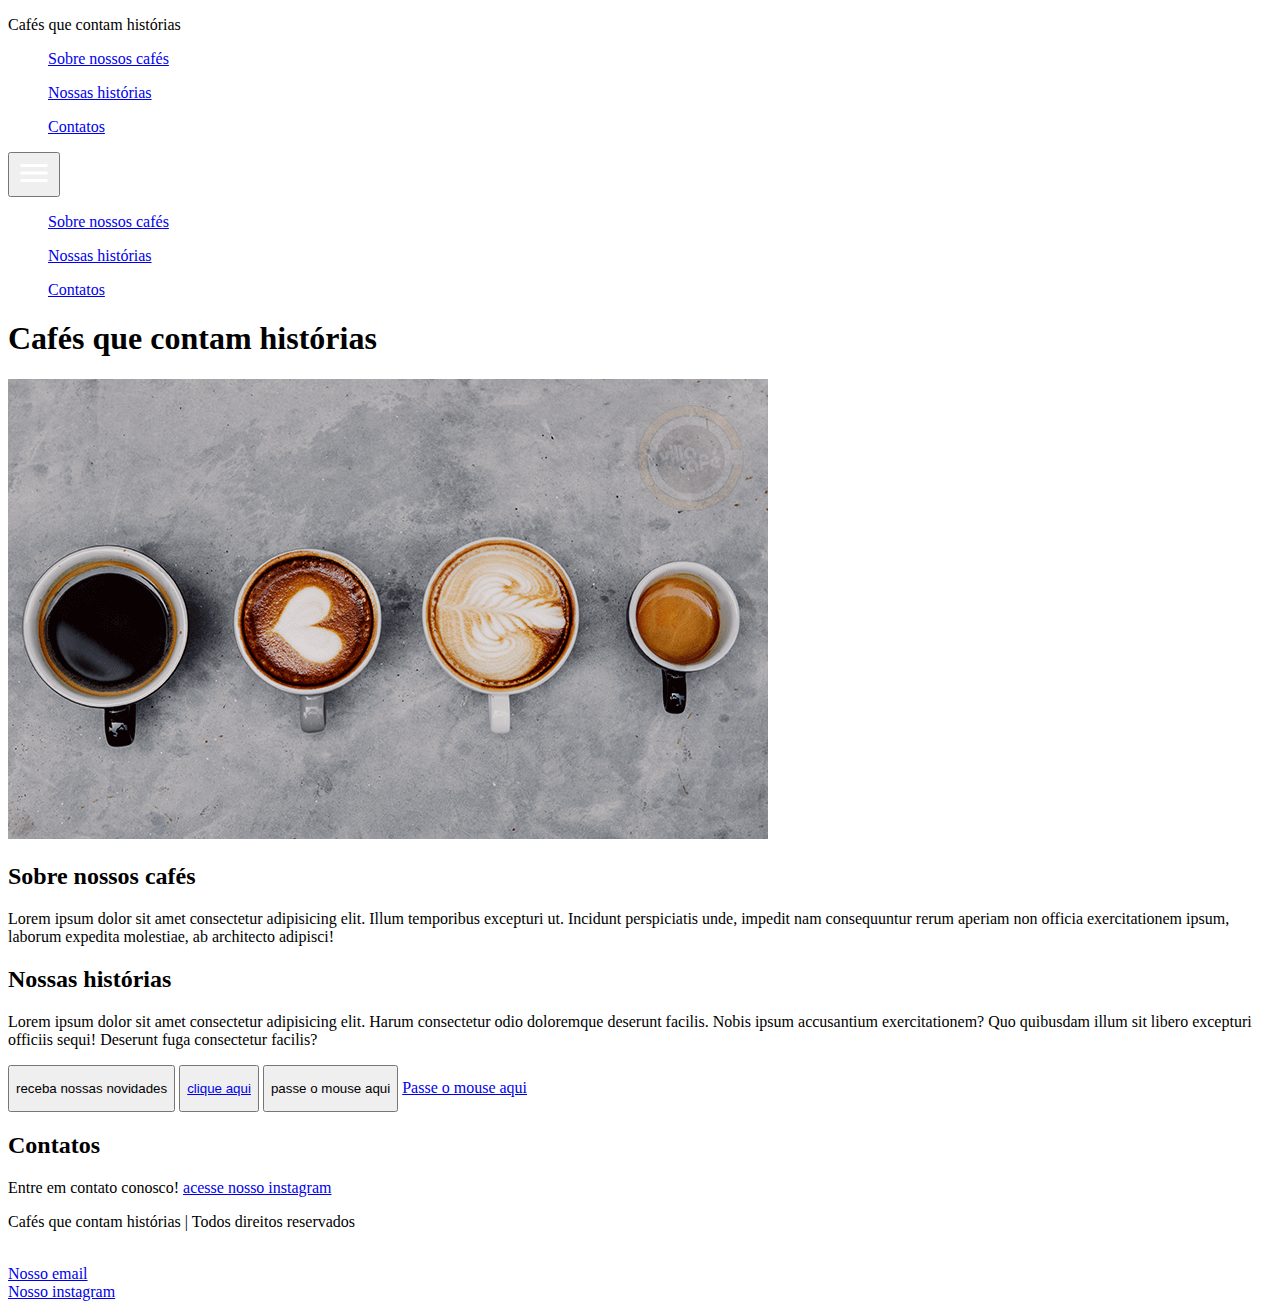
==== exercicio1/index.html @ 31a30632 "Add files via upload" ====
<!DOCTYPE html>
<html lang="pt-br">
<head>
    <base href="./">
    <meta charset="UTF-8">
    <meta name="viewport" content="width=device-width, initial-scale=1.0">
    <title>Primeiro site</title>
    <link rel="stylesheet" href="/assets/css/style.css">
    
</head>
<body>
    <header>
        <nav class="nav-bar">
            <div class="logo">
                <p>Cafés que contam histórias</p>
            </div>
            <div class="nav-list">
            <ul class="nav-item"><a href="sobre.html" class="nav-link">Sobre nossos cafés</a></ul>
            <ul class="nav-item"><a href="nossashistorias.html" class="nav-link">Nossas histórias</a></ul>
            <ul class="nav-item"><a href="https://www.instagram.com" class="nav-link"> Contatos</a></ul>
            </div>                        
        </nav>

        <div class="mobile-menu-icon">
            <button onclick="menuShow()"><img class="icon" src="assets/img/menu_white_36dp.svg"></button>
        </div>

        <div class="mobile-menu">
            <ul class="nav-item"><a href="sobre.html" class="nav-link">Sobre nossos cafés</a></ul>
            <ul class="nav-item"><a href="nossashistorias.html" class="nav-link">Nossas histórias</a></ul>
            <ul class="nav-item"><a href="https://www.instagram.com" class="nav-link"> Contatos</a></ul>
        </div>
        
    </header>
    <h1>Cafés que contam histórias</h1>
    <img src="assets/img/xicaras.png" alt="diversas xicaras de café">
    
    <h2>Sobre nossos cafés</h2>
    <p>Lorem ipsum dolor sit amet consectetur adipisicing elit. Illum temporibus excepturi ut. Incidunt perspiciatis unde, impedit nam consequuntur rerum aperiam non officia exercitationem ipsum, laborum expedita molestiae, ab architecto adipisci!</p>
    <h2>Nossas histórias</h2>
    <p>Lorem ipsum dolor sit amet consectetur adipisicing elit. Harum consectetur odio doloremque deserunt facilis. Nobis ipsum accusantium exercitationem? Quo quibusdam illum sit libero excepturi officiis sequi! Deserunt fuga consectetur facilis?</p>
    <button class="botao-vermelho">
        <p onclick="botaoVermelho()">receba nossas novidades</p>
    </button>

    <button class="botao-azul">
        <p><a href="https://tenor.com/pt-BR/view/time-coffee-coffee-cup-caf%C3%A9-tasse-gif-4796156711064082985">clique aqui </a></p>
    </button>

    <button class="botao-amarelo">
        <p>passe o mouse aqui</p>
    </button>

    <a href="#" class="botao-verde">Passe o mouse aqui</a>
        

    <h2>Contatos</h2>
    <p>Entre em contato conosco! <a href="https://www.instagram.com"> acesse nosso instagram</a></p>
     
<footer>
    <div class="footer">
        <p>Cafés que contam histórias | Todos direitos reservados</p> <br>
        <a href="mailto:#" blocked> Nosso email</a> <br>
        <a href="http://#" blocked>Nosso instagram</a>
    </div>
</footer>
</body>
<script src="assets/javascript/script.js"></script>
</html>
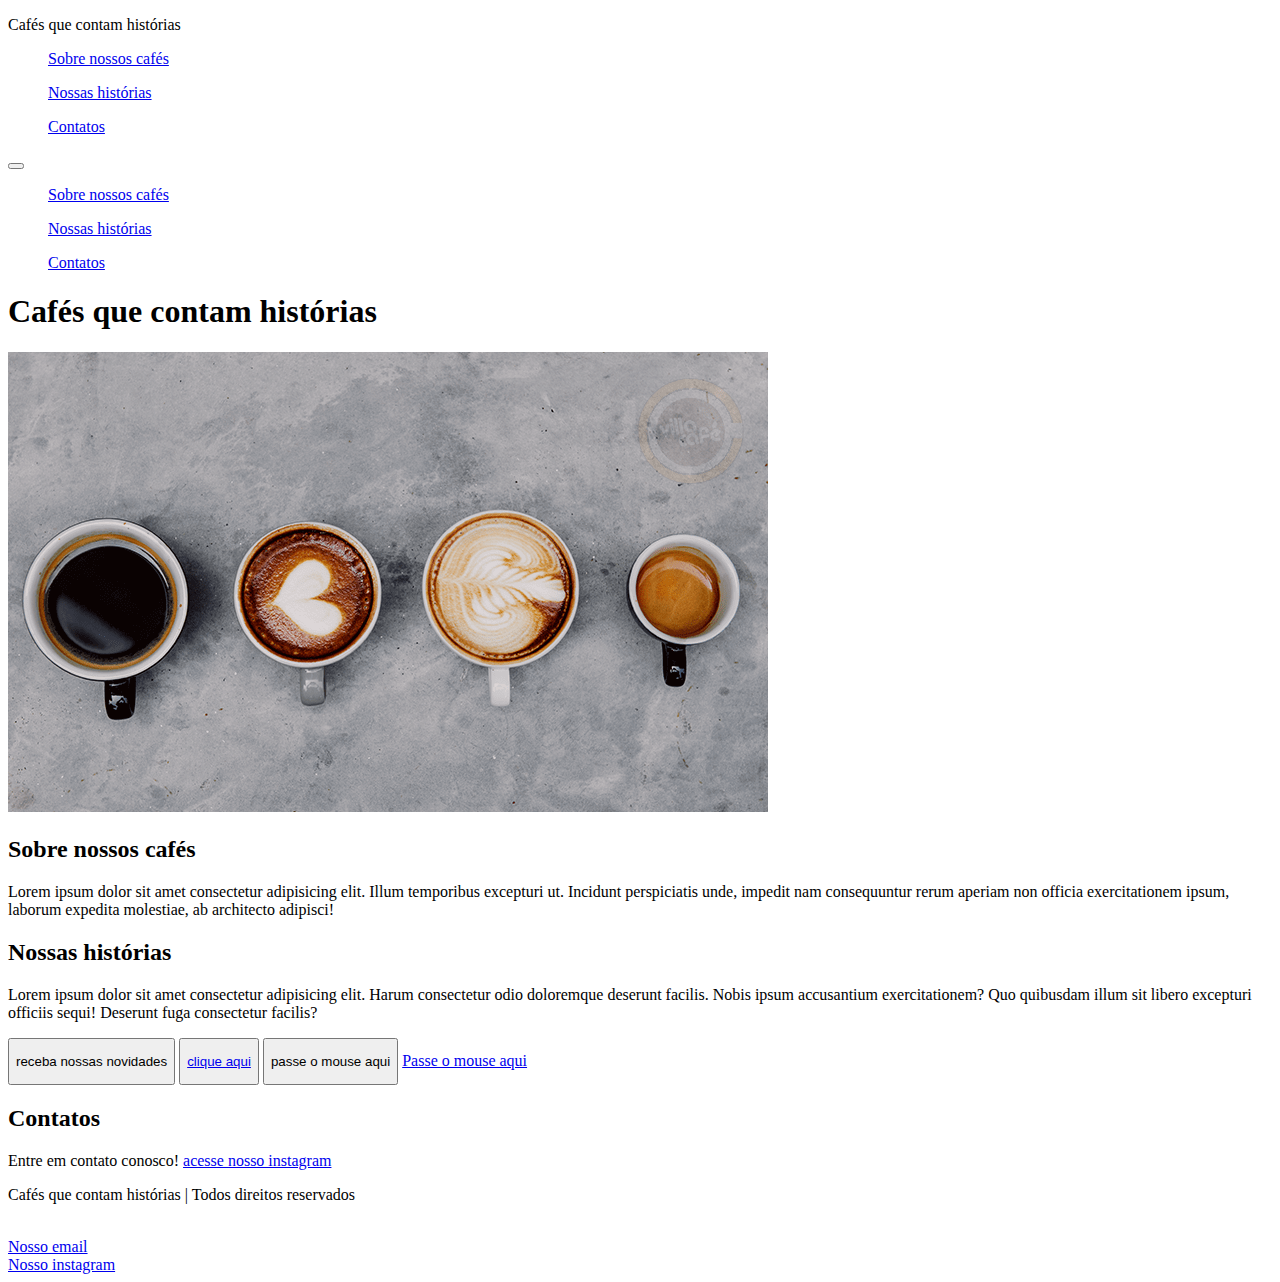
==== commit 608205e2: "Add files via upload" ====
--- a/exercicio1/index.html
+++ b/exercicio1/index.html
@@ -9,29 +9,27 @@
     
 </head>
 <body>
-    <header>
-        <nav class="nav-bar">
-            <div class="logo">
-                <p>Cafés que contam histórias</p>
-            </div>
-            <div class="nav-list">
+    <nav class="nav-bar">
+        <div class="logo">
+            <p>Cafés que contam histórias</p>
+        </div>
+        <div class="nav-list">
             <ul class="nav-item"><a href="sobre.html" class="nav-link">Sobre nossos cafés</a></ul>
             <ul class="nav-item"><a href="nossashistorias.html" class="nav-link">Nossas histórias</a></ul>
-            <ul class="nav-item"><a href="https://www.instagram.com" class="nav-link"> Contatos</a></ul>
-            </div>                        
-        </nav>
+            <ul class="nav-item"><a href="https://www.instagram.com" class="nav-link">Contatos</a></ul>
+        </div>                        
+    </nav>
 
-        <div class="mobile-menu-icon">
-            <button onclick="menuShow()"><img class="icon" src="assets/img/menu_white_36dp.svg"></button>
-        </div>
+    <div class="mobile-menu-icon">
+        <button onclick="toggleMenu()" class="fa fa-bars"></button>
+    </div>
 
-        <div class="mobile-menu">
-            <ul class="nav-item"><a href="sobre.html" class="nav-link">Sobre nossos cafés</a></ul>
-            <ul class="nav-item"><a href="nossashistorias.html" class="nav-link">Nossas histórias</a></ul>
-            <ul class="nav-item"><a href="https://www.instagram.com" class="nav-link"> Contatos</a></ul>
-        </div>
-        
-    </header>
+    <div class="mobile-menu">
+        <ul class="nav-item"><a href="sobre.html" class="nav-link">Sobre nossos cafés</a></ul>
+        <ul class="nav-item"><a href="nossashistorias.html" class="nav-link">Nossas histórias</a></ul>
+        <ul class="nav-item"><a href="https://www.instagram.com" class="nav-link">Contatos</a></ul>
+    </div>
+</header>
     <h1>Cafés que contam histórias</h1>
     <img src="assets/img/xicaras.png" alt="diversas xicaras de café">
     
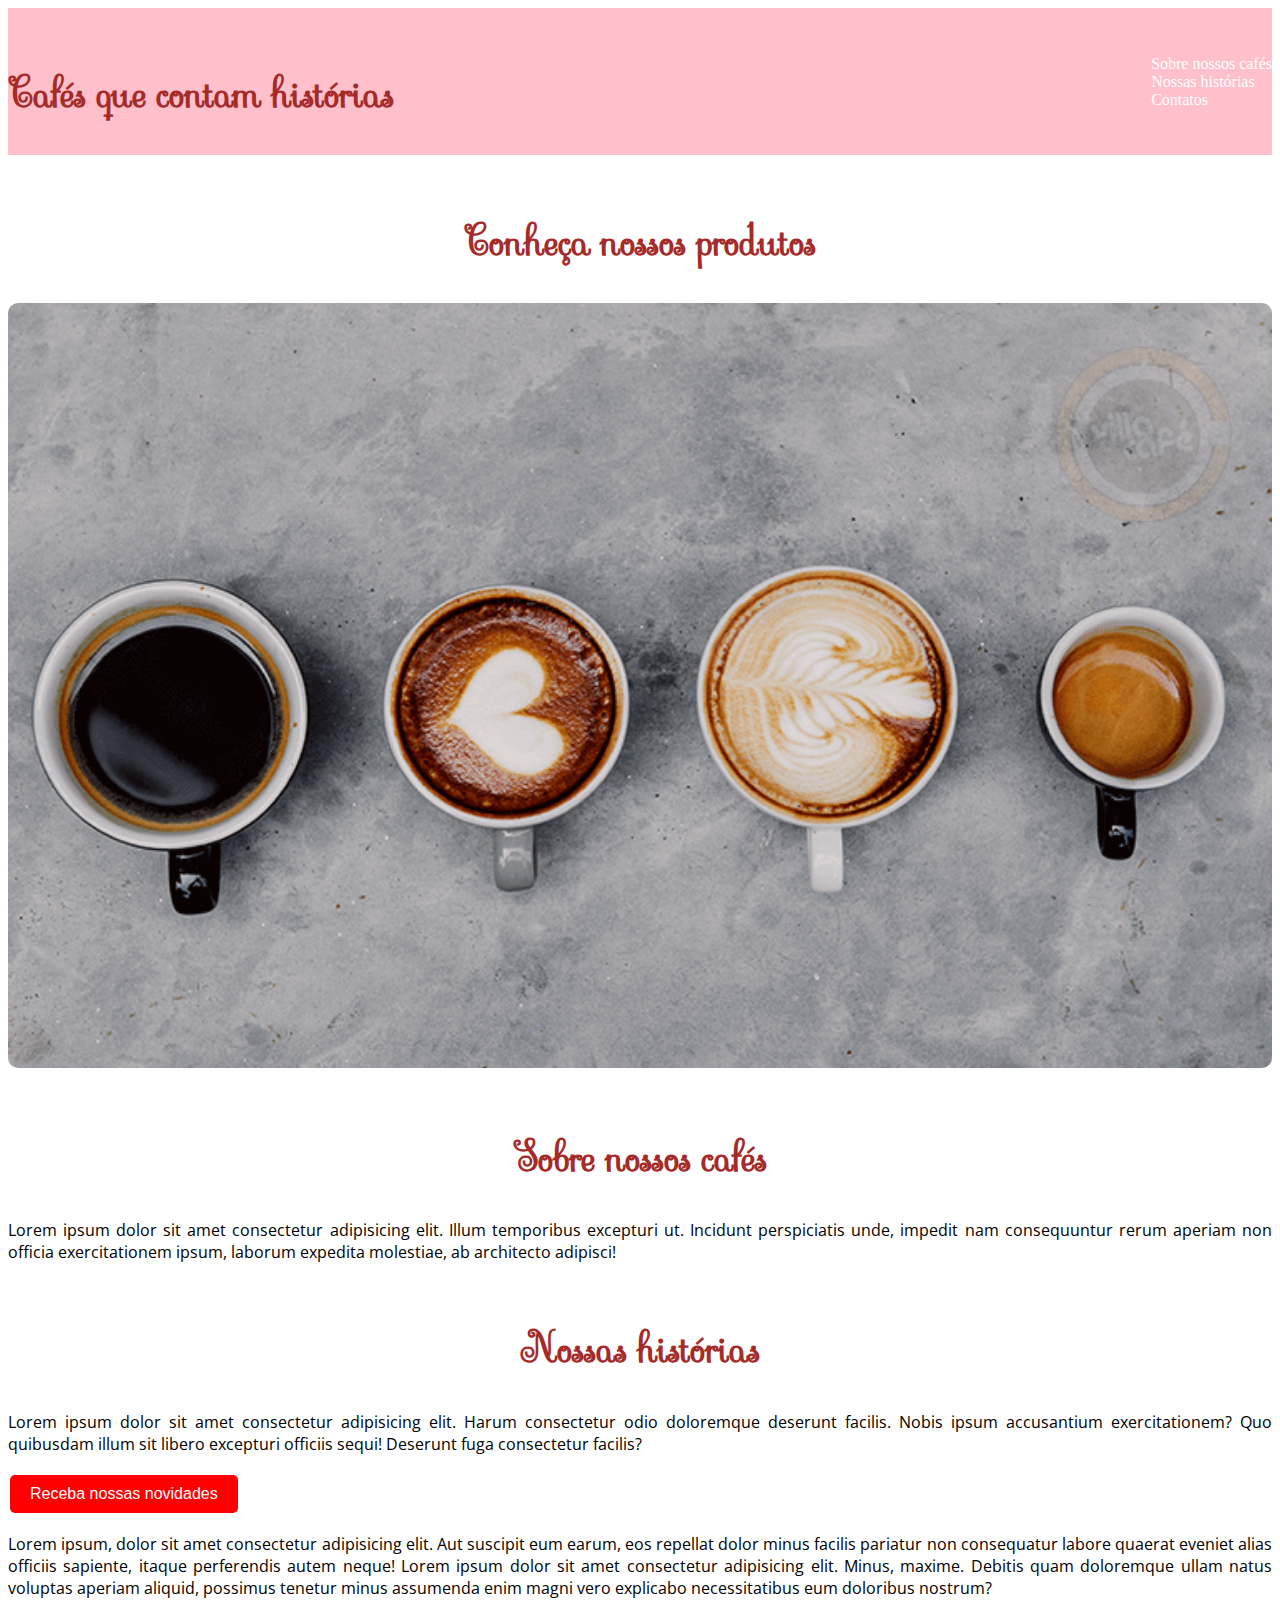
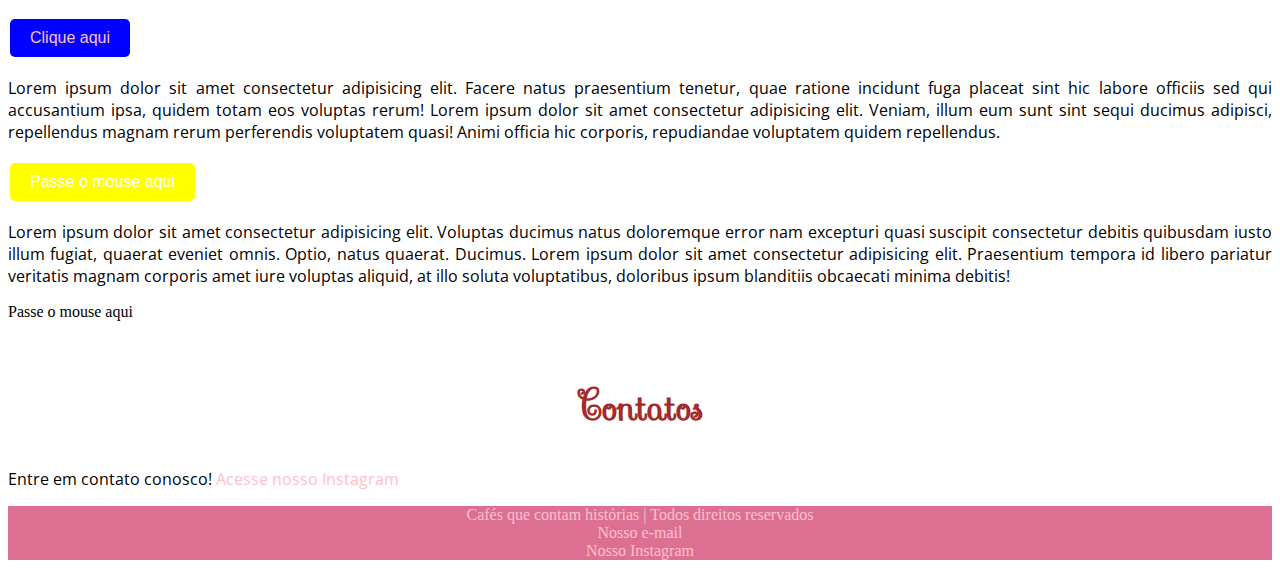
==== commit 3b39a509: "fix:" ====
--- a/exercicio1/index.html
+++ b/exercicio1/index.html
@@ -5,63 +5,76 @@
     <meta charset="UTF-8">
     <meta name="viewport" content="width=device-width, initial-scale=1.0">
     <title>Primeiro site</title>
-    <link rel="stylesheet" href="/assets/css/style.css">
-    
+    <link rel="stylesheet" href="assets/css/style.css">
+    <link rel="stylesheet" href="https://cdnjs.cloudflare.com/ajax/libs/font-awesome/4.7.0/css/font-awesome.min.css">
+    <link rel="icon" type="image/x-icon" href="assets/img/favicon.ico">
 </head>
+
 <body>
-    <nav class="nav-bar">
-        <div class="logo">
-            <p>Cafés que contam histórias</p>
+    <header>
+        <nav class="nav-bar">
+            <div class="logo">
+                <h2>Cafés que contam histórias</h2>
+            </div>
+            <div class="nav-list">
+                <ul>
+                    <li class="nav-item"><a href="sobre.html" class="nav-link">Sobre nossos cafés</a></li>
+                    <li class="nav-item"><a href="nossashistorias.html" class="nav-link">Nossas histórias</a></li>
+                    <li class="nav-item"><a href="https://www.instagram.com" class="nav-link">Contatos</a></li>
+                </ul>
+            </div>
+            <div class="mobile-menu-icon">
+                <button onclick="toggleMenu()" class="fa fa-bars"></button>
+            </div>                      
+        </nav>    
+
+        <div class="mobile-menu">
+            <ul>
+                <li class="nav-item"><a href="sobre.html" class="nav-link">Sobre nossos cafés</a></li>
+                <li class="nav-item"><a href="nossashistorias.html" class="nav-link">Nossas histórias</a></li>
+                <li class="nav-item"><a href="https://www.instagram.com" class="nav-link">Contatos</a></li>
+            </ul>
         </div>
-        <div class="nav-list">
-            <ul class="nav-item"><a href="sobre.html" class="nav-link">Sobre nossos cafés</a></ul>
-            <ul class="nav-item"><a href="nossashistorias.html" class="nav-link">Nossas histórias</a></ul>
-            <ul class="nav-item"><a href="https://www.instagram.com" class="nav-link">Contatos</a></ul>
-        </div>                        
-    </nav>
+    </header>
 
-    <div class="mobile-menu-icon">
-        <button onclick="toggleMenu()" class="fa fa-bars"></button>
-    </div>
+    <main>
+        <h2>Conheça nossos produtos</h2>
+        <img src="assets/img/xicaras.png" alt="diversas xícaras de café">
+        
+        <h2>Sobre nossos cafés</h2>
+        <p>Lorem ipsum dolor sit amet consectetur adipisicing elit. Illum temporibus excepturi ut. Incidunt perspiciatis unde, impedit nam consequuntur rerum aperiam non officia exercitationem ipsum, laborum expedita molestiae, ab architecto adipisci!</p>
+        
+        <h2>Nossas histórias</h2>
+        <p>Lorem ipsum dolor sit amet consectetur adipisicing elit. Harum consectetur odio doloremque deserunt facilis. Nobis ipsum accusantium exercitationem? Quo quibusdam illum sit libero excepturi officiis sequi! Deserunt fuga consectetur facilis?</p>
+        
+        <button class="botao-vermelho" onclick="botaoVermelho()">Receba nossas novidades</button>
 
-    <div class="mobile-menu">
-        <ul class="nav-item"><a href="sobre.html" class="nav-link">Sobre nossos cafés</a></ul>
-        <ul class="nav-item"><a href="nossashistorias.html" class="nav-link">Nossas histórias</a></ul>
-        <ul class="nav-item"><a href="https://www.instagram.com" class="nav-link">Contatos</a></ul>
-    </div>
-</header>
-    <h1>Cafés que contam histórias</h1>
-    <img src="assets/img/xicaras.png" alt="diversas xicaras de café">
-    
-    <h2>Sobre nossos cafés</h2>
-    <p>Lorem ipsum dolor sit amet consectetur adipisicing elit. Illum temporibus excepturi ut. Incidunt perspiciatis unde, impedit nam consequuntur rerum aperiam non officia exercitationem ipsum, laborum expedita molestiae, ab architecto adipisci!</p>
-    <h2>Nossas histórias</h2>
-    <p>Lorem ipsum dolor sit amet consectetur adipisicing elit. Harum consectetur odio doloremque deserunt facilis. Nobis ipsum accusantium exercitationem? Quo quibusdam illum sit libero excepturi officiis sequi! Deserunt fuga consectetur facilis?</p>
-    <button class="botao-vermelho">
-        <p onclick="botaoVermelho()">receba nossas novidades</p>
-    </button>
+        <p>Lorem ipsum, dolor sit amet consectetur adipisicing elit. Aut suscipit eum earum, eos repellat dolor minus facilis pariatur non consequatur labore quaerat eveniet alias officiis sapiente, itaque perferendis autem neque! Lorem ipsum dolor sit amet consectetur adipisicing elit. Minus, maxime. Debitis quam doloremque ullam natus voluptas aperiam aliquid, possimus tenetur minus assumenda enim magni vero explicabo necessitatibus eum doloribus nostrum?</p>
+        
+        <button class="botao-azul">
+            <a href="https://tenor.com/pt-BR/view/time-coffee-coffee-cup-caf%C3%A9-tasse-gif-4796156711064082985">Clique aqui</a>
+        </button>
+        
+        <p>Lorem ipsum dolor sit amet consectetur adipisicing elit. Facere natus praesentium tenetur, quae ratione incidunt fuga placeat sint hic labore officiis sed qui accusantium ipsa, quidem totam eos voluptas rerum! Lorem ipsum dolor sit amet consectetur adipisicing elit. Veniam, illum eum sunt sint sequi ducimus adipisci, repellendus magnam rerum perferendis voluptatem quasi! Animi officia hic corporis, repudiandae voluptatem quidem repellendus.</p>
+        
+        <button class="botao-amarelo">Passe o mouse aqui</button>
 
-    <button class="botao-azul">
-        <p><a href="https://tenor.com/pt-BR/view/time-coffee-coffee-cup-caf%C3%A9-tasse-gif-4796156711064082985">clique aqui </a></p>
-    </button>
+        <p>Lorem ipsum dolor sit amet consectetur adipisicing elit. Voluptas ducimus natus doloremque error nam excepturi quasi suscipit consectetur debitis quibusdam iusto illum fugiat, quaerat eveniet omnis. Optio, natus quaerat. Ducimus. Lorem ipsum dolor sit amet consectetur adipisicing elit. Praesentium tempora id libero pariatur veritatis magnam corporis amet iure voluptas aliquid, at illo soluta voluptatibus, doloribus ipsum blanditiis obcaecati minima debitis!</p>
 
-    <button class="botao-amarelo">
-        <p>passe o mouse aqui</p>
-    </button>
+        <a href="#" class="botao-verde">Passe o mouse aqui</a>       
 
-    <a href="#" class="botao-verde">Passe o mouse aqui</a>
-        
+        <h2>Contatos</h2>
+        <p>Entre em contato conosco! <a href="https://www.instagram.com">Acesse nosso Instagram</a></p>
+    </main>
 
-    <h2>Contatos</h2>
-    <p>Entre em contato conosco! <a href="https://www.instagram.com"> acesse nosso instagram</a></p>
-     
-<footer>
-    <div class="footer">
-        <p>Cafés que contam histórias | Todos direitos reservados</p> <br>
-        <a href="mailto:#" blocked> Nosso email</a> <br>
-        <a href="http://#" blocked>Nosso instagram</a>
-    </div>
-</footer>
+    <footer>
+        <div class="footer">
+            <a>Cafés que contam histórias | Todos direitos reservados</a><br>
+            <a href="mailto:contato@exemplo.com">Nosso e-mail</a> <br>
+            <a href="https://www.instagram.com">Nosso Instagram</a>
+        </div>
+    </footer>
+
+    <script src="assets/javascript/script.js"></script>
 </body>
-<script src="assets/javascript/script.js"></script>
 </html>--- a/exercicio1/assets/css/style.css
+++ b/exercicio1/assets/css/style.css
@@ -0,0 +1,191 @@
+@import url('https://fonts.googleapis.com/css2?family=Sevillana&display=swap');
+@import url('https://fonts.googleapis.com/css2?family=Open+Sans:ital,wght@0,300..800;1,300..800&display=swap');
+
+
+header {
+    display:flex;
+    flex-direction: column; 
+    align-items: right;
+}
+
+a {
+    text-decoration: none;
+    color: pink;    
+}
+
+img{
+   width: 100%;
+   max-height: 100%;
+   border-radius: 10px;  
+           
+}
+
+h1, h2{
+    font-family: "Sevillana", cursive;
+    font-size: 40px;
+    font-style: normal;
+    text-align: center;
+    color: brown;
+}
+
+p{
+    font-family: "Open Sans", sans-serif;
+    font-size: 16px;
+    text-align: justify;
+}
+
+
+footer{
+    background-color: palevioletred;
+    max-width: 100%; 
+    text-align: center;
+    color: white;
+    
+}
+
+button{
+    background-color: palevioletred;
+    color: white;
+    padding: 10px 20px;         
+    text-align: center;         
+    text-decoration: none;      
+    display: inline-block;      
+    font-size: 16px;            
+    margin: 4px 2px;
+    border: none;            
+    border-radius: 5px;         
+    cursor: pointer; 
+}
+
+.nav-bar {
+    display: flex;
+    justify-content: space-between;
+    align-items: center;
+    width: 100%;
+    background-color: pink;
+    color: #fff;
+}
+
+.logo p {
+    margin: 0;
+    font-size: 1.5rem;
+}
+
+.nav-list {
+    display: flex;
+}
+
+.nav-item {
+    list-style: none;
+}
+
+.nav-link {
+    text-decoration: none;
+    color: #fff;
+    font-size: 1rem;
+}
+
+.mobile-menu-icon {
+    display: none;
+}
+
+.mobile-menu {
+    display: none;
+}
+
+@media screen and (max-width: 730px) {
+    .nav-list {
+        display: none;
+    }
+
+    .mobile-menu-icon {
+        display: block;
+    }
+
+    .mobile-menu-icon button {
+        background-color: transparent;
+        border: none;
+        cursor: pointer;
+    }
+
+    .mobile-menu {
+        display: none;
+        position: relative;
+        width: 100%;
+        background-color: pink;
+        text-align: center;
+    }
+
+    .mobile-menu.open {
+        display: block;
+    }
+
+    .mobile-menu ul {
+        list-style: none;
+    }
+
+    .mobile-menu .nav-item {
+        padding: 10px;
+    }
+
+    .mobile-menu .nav-link {
+        color: #fff;
+}
+}
+
+
+.botao-vermelho{
+    background-color: red;
+    text-align: center;         
+    text-decoration: none;      
+    font-size: 16px;            
+    border: none;             
+    border-radius: 5px;         
+    cursor: pointer;  
+}
+
+.botao-azul{
+    color: white;
+    background-color: blue;
+    padding: 10px 20px;         
+    text-align: center;         
+    text-decoration: none;      
+    display: inline-block;      
+    font-size: 16px;            
+    margin: 4px 2px;  
+    border: none;            
+    border-radius: 5px;         
+    cursor: pointer;  
+}
+
+.botao-amarelo {
+    background-color: yellow; 
+    color: white;            
+    padding: 10px 20px;    
+    text-align: center;         
+    text-decoration: none;      
+    display: inline-block;      
+    font-size: 16px;            
+    margin: 4px 2px;  
+    border: none;            
+    border-radius: 5px;         
+    cursor: pointer;       
+}
+
+.botao-amarelo:hover {
+    color: black;        
+    background-color: white;  
+    text-decoration: none;  
+}
+
+.botao-verde {
+    color: black;            
+    text-align: center;         
+    text-decoration: none;              
+    cursor: pointer;            
+}
+
+
+.botao-verde:hover {
+    color: lightgreen;           
+}
